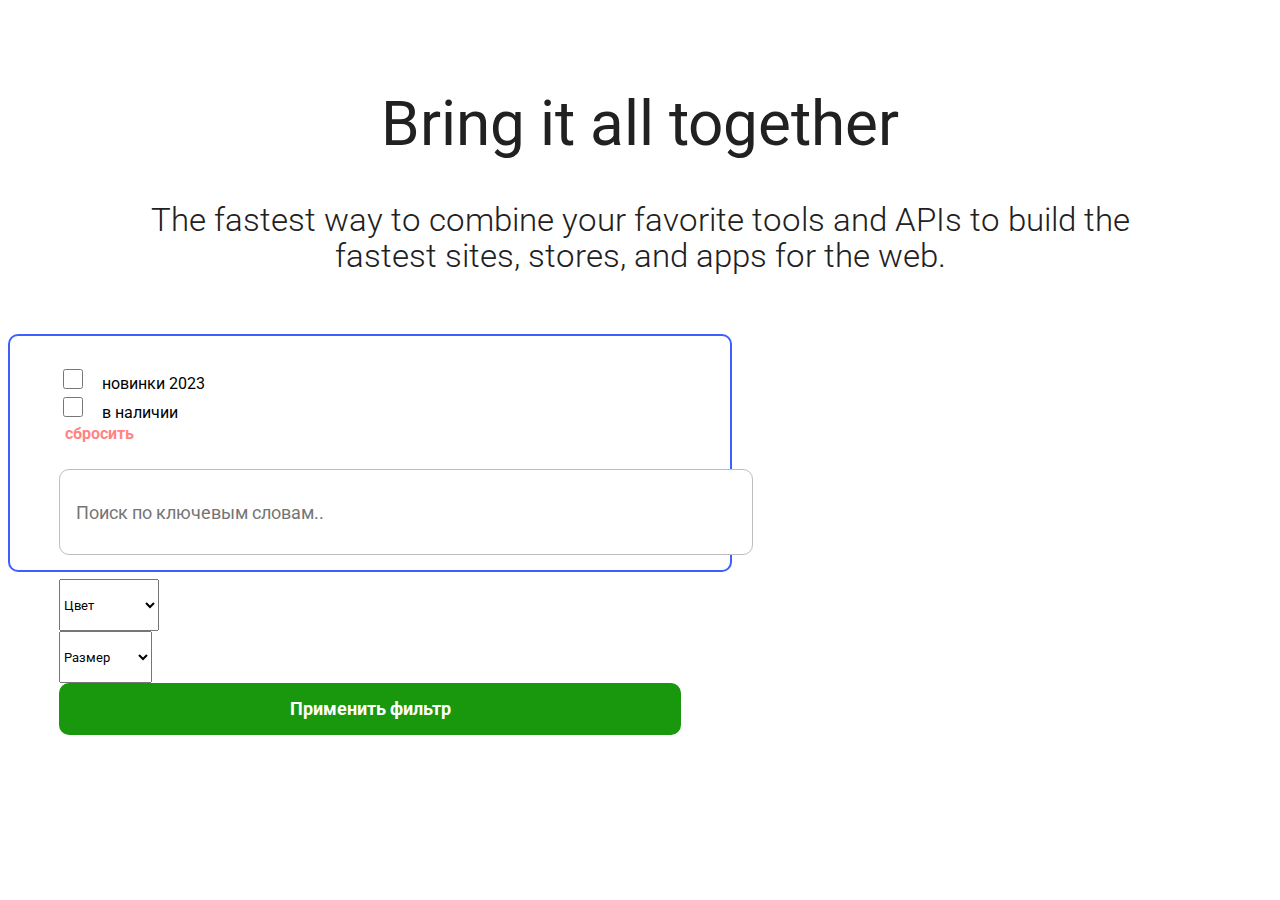
==== task1/index.html @ 3713fe67 "task1" ====
<!DOCTYPE html>
<html lang="ru">
<head>
    <meta charset="UTF-8">
    <meta http-equiv="X-UA-Compatible" content="IE=edge">
    <meta name="viewport" content="width=device-width, initial-scale=1.0">
    
    <link href="https://cdn.jsdelivr.net/npm/bootstrap@5.0.2/dist/css/bootstrap.min.css" rel="stylesheet" integrity="sha384-EVSTQN3/azprG1Anm3QDgpJLIm9Nao0Yz1ztcQTwFspd3yD65VohhpuuCOmLASjC" crossorigin="anonymous">
    
    <link rel="preconnect" href="https://fonts.googleapis.com">
    <link rel="preconnect" href="https://fonts.gstatic.com" crossorigin>
    <link href="https://fonts.googleapis.com/css2?family=Roboto:wght@300;400;700&display=swap" rel="stylesheet">
    <link rel="stylesheet" href="style.css">

    <title>Task1</title>
</head>
<body>
    <div class="container main_screen">
        <div class="row"><h1>Bring it all together</h1></div>
            
        <div class="row"><h2>The fastest way to combine your favorite tools and APIs to build the<br>fastest sites, stores, and apps for the web.</h2></div>
        
        <div class="container form">
            <div class="form_content">
                <div class="row">
                    <div class="form_check col-md-4">
                        <input class="form_check_input" type="checkbox" value="" id="formCheckBoxNew">
                        <label class="form_check_label" for="formCheckBoxNew">новинки 2023</label>
                    </div>

                    <div class="form_check col-md-4">
                        <input class="form_check_input" type="checkbox" value="" id="formCheckIsStock">
                        <label class="form_check_label" for="formCheckBoxIsStock">в наличии</label>
                    </div>
                    
                    <div class="offset-2 col-md-2">
                        <button class="cancel_button">сбросить</button>
                    </div>
                </div>

                <div class="row">
                    <div class="input-group">
                        <input type="text" class="form_search_input" placeholder="Поиск по ключевым словам..">
                    </div>
                </div>
                
                <div class="row">
                    <div class="input_group_lists">

                    </div>
                    <div class="col-md-4">
                        <select id="inputState" class="form-select">
                          <option selected>Цвет</option>
                          <option>Синий</option>
                          <option>Фиолетовый</option>
                        </select>
                    </div>

                    <div class="col-md-4">
                        <select id="inputState" class="form-select" title="Размер">
                          <option selected>Размер</option>
                          <option>Большой</option>
                          <option>Средний</option>
                          <option>Маленький</option>
                        </select>
                    </div>

                    <div class="col-md-4">
                        <button class="submit_button">Применить фильтр</button>
                    </div>                    
                </div>

            </div>           
        </div>
    </div>
</body>
</html>
---- task1/style.css ----
*{
    font-family: 'Roboto', sans-serif;
    font-style: normal;
}

h1, h2{
    text-align: center;
    color: #212121;
}

h1{
    font-weight: 400;
    font-size: 62px;
    line-height: 73px;   
}

h2{
    font-weight: 300;  
    font-size: 33px;
    line-height: 36px;
    margin-top: 24px;
}

.main_screen{
    margin-top: 87px;
}

.form{
    margin-top: 60px;
    border: 2px solid;
    border-color: #3F5EFF;
    border-radius: 10px;
    width: 720px;
    height: 234px; 
}

.form_content{
    padding: 30px 49px 30px 49px;

    display: block;
}

.form_check_input{
    width: 20px;
    height: 20px;
    background: #F4F6F9;
}

.form_check_input:hover:active{
    border: 1px solid #052842;
    transition: all 0.4s ease;
}

.form_check_label{
    font-weight: 400;
    font-size: 16px;
    line-height: 20px;
    color: #000000;
    flex: none;
    order: 1;
    vertical-align:middle;
    margin-left: 12px;
}

.cancel_button{
    font-weight: 700;
    font-size: 16px;
    line-height: 20px;
    text-align: right;
    color: #FF8484;
    background: #FFFFFF;
    border: none;
}

.form_search_input{
    display: flex;
    height: 52px;
    width: 100%;
    margin-top: 24px;
    font-weight: 400;
    font-size: 18px;
    line-height: 19px;
    border: 1px solid #BEBEBE;
    border-radius: 10px;
    flex-direction: row;
    align-items: center;
    padding: 16px 54px 16px 16px;
    gap: 12px;

    transition: all 0.4s ease;
}

.form_search_input:hover{
    border: 1px solid #212121;

    transition: all 0.4s ease;
}

.form_search_input:focus{
    outline: none !important;
    border: 1px solid #212121;
}

.form_search_input:disabled{
    border: 1px solid #BEBEBE;
}

.input_group_lists{
    margin-top: 24px;
}

.input_group_lists > select {
    width: 187px;
    height: 51.98px;
    border: 1px solid #BEBEBE;
    border-radius: 10px;
}

.form-select, .submit_button{
    height: 51.98px;
}

.submit_button{
    border: none;
    width: 100%;
    background: #19980E;
    border-radius: 10px;
    font-weight: 700 !important;
    font-size: 18px;
    line-height: 21px;
    color: #FFFFFF;
    transition: all 0.4s ease;
}

.submit_button:hover{
    background: #25CE17;
    transition: all 0.4s ease;
}


.form_select > option{
    font-weight: 400;
    font-size: 18px;
    line-height: 21px;
    color: #212121;
}
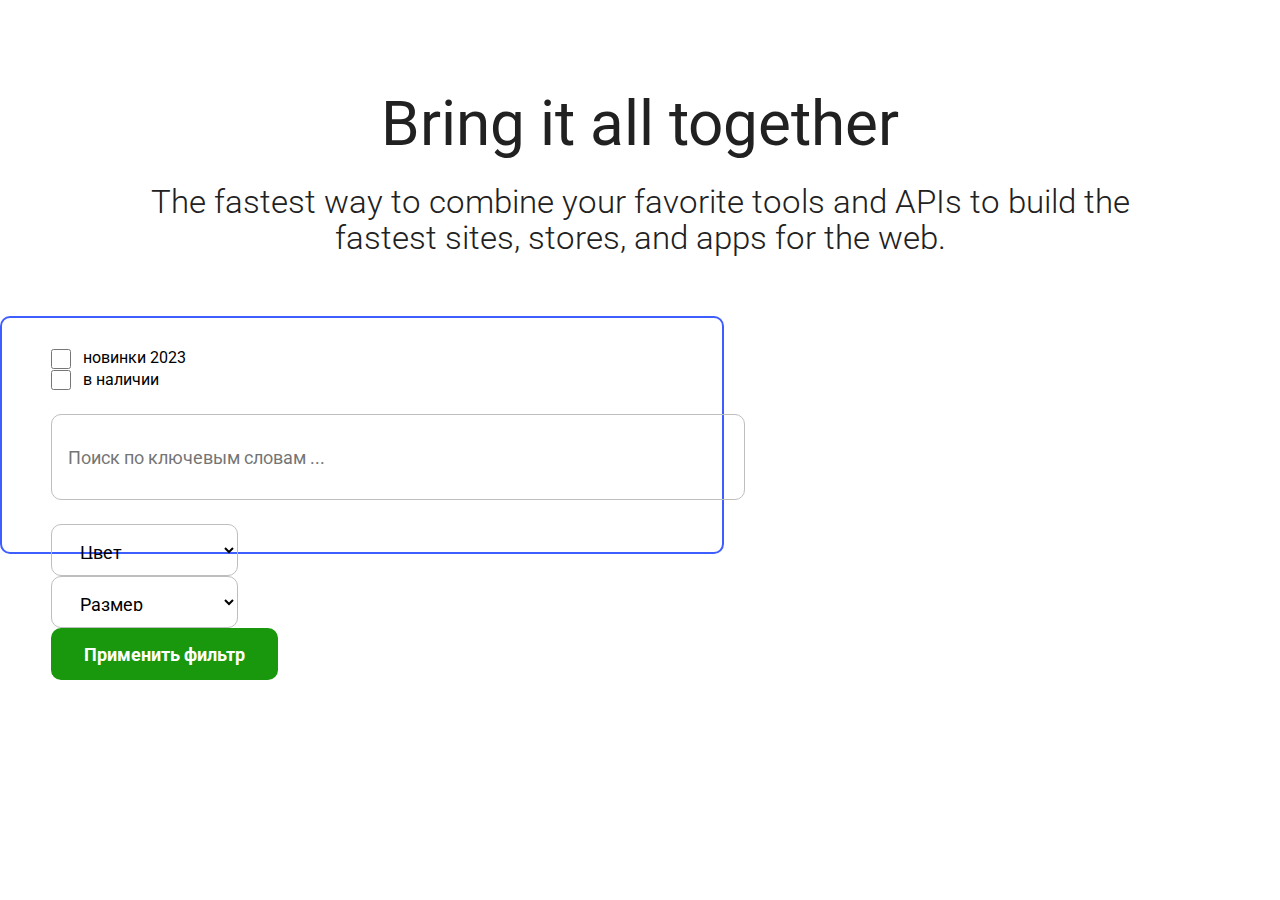
==== commit 57363d45: "task1" ====
--- a/task1/index.html
+++ b/task1/index.html
@@ -10,68 +10,69 @@
     <link rel="preconnect" href="https://fonts.googleapis.com">
     <link rel="preconnect" href="https://fonts.gstatic.com" crossorigin>
     <link href="https://fonts.googleapis.com/css2?family=Roboto:wght@300;400;700&display=swap" rel="stylesheet">
+
+    <script src="https://ajax.googleapis.com/ajax/libs/jquery/3.6.3/jquery.min.js"></script>
     <link rel="stylesheet" href="style.css">
 
     <title>Task1</title>
 </head>
 <body>
     <div class="container main_screen">
-        <div class="row"><h1>Bring it all together</h1></div>
+        <span class="row"><h1>Bring it all together</h1></span>
             
-        <div class="row"><h2>The fastest way to combine your favorite tools and APIs to build the<br>fastest sites, stores, and apps for the web.</h2></div>
+        <span class="row"><h2>The fastest way to combine your favorite tools and APIs to build the<br>fastest sites, stores, and apps for the web.</h2></span>
         
         <div class="container form">
             <div class="form_content">
                 <div class="row">
-                    <div class="form_check col-md-4">
-                        <input class="form_check_input" type="checkbox" value="" id="formCheckBoxNew">
-                        <label class="form_check_label" for="formCheckBoxNew">новинки 2023</label>
-                    </div>
+                    <form class="form_check col-md-4">
+                        <div>
+                            <label class="form_check_label" for="formCheckBoxNew"><input class="form_elem" type="checkbox" id="formCheckBoxNew">новинки 2023</label>
+                        </div>
+                    </form>
 
-                    <div class="form_check col-md-4">
-                        <input class="form_check_input" type="checkbox" value="" id="formCheckIsStock">
-                        <label class="form_check_label" for="formCheckBoxIsStock">в наличии</label>
-                    </div>
-                    
+                    <form class="form_check col-md-4">
+                        <div>
+                            <label class="form_check_label" for="formCheckBoxIsStock"><input class="form_elem" type="checkbox" id="formCheckBoxIsStock">в наличии</label>
+                        </div>
+                    </form>
+
                     <div class="offset-2 col-md-2">
-                        <button class="cancel_button">сбросить</button>
+                        <button class="clear_button" id="clearButton">сбросить</button>
                     </div>
                 </div>
 
                 <div class="row">
                     <div class="input-group">
-                        <input type="text" class="form_search_input" placeholder="Поиск по ключевым словам..">
+                        <input type="text" class="form_elem" id="formSearch" placeholder="Поиск по ключевым словам ...">
                     </div>
                 </div>
-                
-                <div class="row">
-                    <div class="input_group_lists">
 
-                    </div>
+                <div class="row input_group_lists">
                     <div class="col-md-4">
-                        <select id="inputState" class="form-select">
-                          <option selected>Цвет</option>
-                          <option>Синий</option>
-                          <option>Фиолетовый</option>
+                        <select class="form_elem form_select">
+                          <option class="select_item" selected disabled value="def">Цвет</option>
+                          <option class="select_item" value="blue">Синий</option>
+                          <option class="select_item" value="purple">Фиолетовый</option>
                         </select>
                     </div>
 
                     <div class="col-md-4">
-                        <select id="inputState" class="form-select" title="Размер">
-                          <option selected>Размер</option>
-                          <option>Большой</option>
-                          <option>Средний</option>
-                          <option>Маленький</option>
+                        <select class="form_elem form_select" title="Размер">
+                            <option class="select_item" selected disabled value="def">Размер</option>
+                            <option class="select_item" value="big">Большой</option>
+                            <option class="select_item" value="medium">Средний</option>
+                            <option class="select_item" value="small">Маленький</option>
                         </select>
                     </div>
 
                     <div class="col-md-4">
                         <button class="submit_button">Применить фильтр</button>
-                    </div>                    
+                    </div>
                 </div>
-
             </div>           
         </div>
     </div>
+    <script src="script.js"></script>
 </body>
 </html>--- a/task1/style.css
+++ b/task1/style.css
@@ -1,6 +1,13 @@
 *{
     font-family: 'Roboto', sans-serif;
     font-style: normal;
+    margin: 0;
+    background: none;
+    border: none;
+}
+
+input{
+    outline: 0;
 }
 
 h1, h2{
@@ -11,14 +18,14 @@
 h1{
     font-weight: 400;
     font-size: 62px;
-    line-height: 73px;   
+    line-height: 73px;
+    padding-bottom: 24px;
 }
 
 h2{
     font-weight: 300;  
     font-size: 33px;
-    line-height: 36px;
-    margin-top: 24px;
+    line-height: 36px;    
 }
 
 .main_screen{
@@ -27,8 +34,7 @@
 
 .form{
     margin-top: 60px;
-    border: 2px solid;
-    border-color: #3F5EFF;
+    border: 2px solid #3F5EFF;
     border-radius: 10px;
     width: 720px;
     height: 234px; 
@@ -40,14 +46,19 @@
     display: block;
 }
 
-.form_check_input{
+input[type="checkbox"]{
+    outline: 0;
     width: 20px;
     height: 20px;
     background: #F4F6F9;
+    border: 1px solid gray;
+    border-radius: 2px;
+    vertical-align: middle;
+    margin-right: 12px;
 }
 
-.form_check_input:hover:active{
-    border: 1px solid #052842;
+input[type="checkbox"]:hover{
+    border: 3px solid red;
     transition: all 0.4s ease;
 }
 
@@ -58,21 +69,23 @@
     color: #000000;
     flex: none;
     order: 1;
-    vertical-align:middle;
-    margin-left: 12px;
+    vertical-align: middle;
 }
 
-.cancel_button{
+
+.clear_button{
+    display: block;
     font-weight: 700;
     font-size: 16px;
     line-height: 20px;
     text-align: right;
     color: #FF8484;
-    background: #FFFFFF;
+    background: none;
     border: none;
+    height: 20px;
 }
 
-.form_search_input{
+input[type="text"]{
     display: flex;
     height: 52px;
     width: 100%;
@@ -86,22 +99,22 @@
     align-items: center;
     padding: 16px 54px 16px 16px;
     gap: 12px;
+    outline: none;
 
     transition: all 0.4s ease;
 }
 
-.form_search_input:hover{
+input[type="text"]:hover{
     border: 1px solid #212121;
 
     transition: all 0.4s ease;
 }
 
-.form_search_input:focus{
-    outline: none !important;
+input[type="text"]:focus{
     border: 1px solid #212121;
 }
 
-.form_search_input:disabled{
+input[type="text"]:disabled{
     border: 1px solid #BEBEBE;
 }
 
@@ -114,15 +127,17 @@
     height: 51.98px;
     border: 1px solid #BEBEBE;
     border-radius: 10px;
+    display: flex;
+    justify-content: space-between;
+    
 }
 
-.form-select, .submit_button{
+.form_select, .submit_button{
     height: 51.98px;
 }
 
 .submit_button{
     border: none;
-    width: 100%;
     background: #19980E;
     border-radius: 10px;
     font-weight: 700 !important;
@@ -130,6 +145,7 @@
     line-height: 21px;
     color: #FFFFFF;
     transition: all 0.4s ease;
+    width: 227px;
 }
 
 .submit_button:hover{
@@ -137,10 +153,22 @@
     transition: all 0.4s ease;
 }
 
-
-.form_select > option{
+.form_select{
+    box-sizing: border-box;
+    width: 187px;
+    border: 1px solid #BEBEBE;
+    border-radius: 10px;
     font-weight: 400;
     font-size: 18px;
     line-height: 21px;
-    color: #212121;
+    padding:  16px 24px 16px 24px;
+    outline: none;
+}
+
+.form_select select option:hover{  
+    background-color: #9E1419;
+}
+
+.form_select:active{
+    outline: red;
 }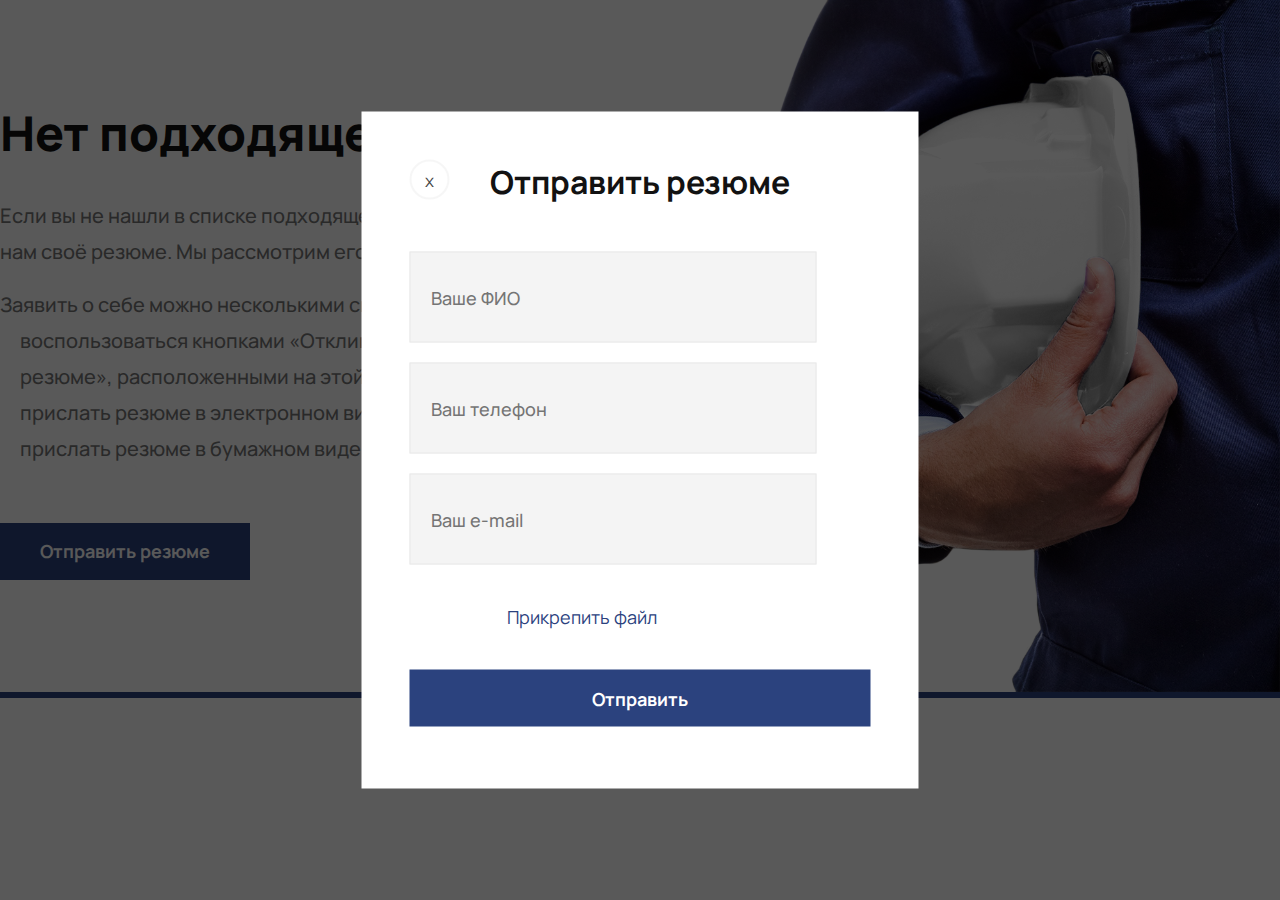
==== commit f7c7c710: "tasks" ====
--- a/task1/index.html
+++ b/task1/index.html
@@ -1,78 +1,55 @@
 <!DOCTYPE html>
-<html lang="ru">
+<html lang="en">
 <head>
     <meta charset="UTF-8">
-    <meta http-equiv="X-UA-Compatible" content="IE=edge">
-    <meta name="viewport" content="width=device-width, initial-scale=1.0">
-    
     <link href="https://cdn.jsdelivr.net/npm/bootstrap@5.0.2/dist/css/bootstrap.min.css" rel="stylesheet" integrity="sha384-EVSTQN3/azprG1Anm3QDgpJLIm9Nao0Yz1ztcQTwFspd3yD65VohhpuuCOmLASjC" crossorigin="anonymous">
-    
     <link rel="preconnect" href="https://fonts.googleapis.com">
     <link rel="preconnect" href="https://fonts.gstatic.com" crossorigin>
-    <link href="https://fonts.googleapis.com/css2?family=Roboto:wght@300;400;700&display=swap" rel="stylesheet">
-
-    <script src="https://ajax.googleapis.com/ajax/libs/jquery/3.6.3/jquery.min.js"></script>
+    <link href="https://fonts.googleapis.com/css2?family=Manrope:wght@500;700;800&display=swap" rel="stylesheet">
+    <script type="text/javascript" src="script.js"></script>
     <link rel="stylesheet" href="style.css">
-
-    <title>Task1</title>
+    <title>task1</title>
 </head>
 <body>
-    <div class="container main_screen">
-        <span class="row"><h1>Bring it all together</h1></span>
-            
-        <span class="row"><h2>The fastest way to combine your favorite tools and APIs to build the<br>fastest sites, stores, and apps for the web.</h2></span>
-        
-        <div class="container form">
-            <div class="form_content">
-                <div class="row">
-                    <form class="form_check col-md-4">
-                        <div>
-                            <label class="form_check_label" for="formCheckBoxNew"><input class="form_elem" type="checkbox" id="formCheckBoxNew">новинки 2023</label>
-                        </div>
-                    </form>
+    <div class="main">
+        <img class="background_image" src="images/background-image.svg">
+        <div class="main_content container">
+            <div class="col-8">
+                <h1>Нет подходящей вакансии?</h1>
+                <p class="above">Если вы не нашли в списке подходящей вакансии, то можете отправить нам своё резюме.
+                    Мы рассмотрим его в ближайшее время.</p>
+                <p class="bottom">Заявить о себе можно несколькими способами:</p>
+                <ul>
+                    <li><p>воспользоваться кнопками «Откликнуться на вакансию» и «Отправить резюме», расположенными на этой странице</p></li>
+                    <li><p>прислать резюме в электронном виде на почту <a href="mailto:test@test.ru">test@test.ru</a></p></li>
+                    <li><p>прислать резюме в бумажном виде по адресу г. Архангельск</p></li>
+                </ul>
+                <button id="sendResume">Отправить резюме</button>
+            </div>
+        </div>
 
-                    <form class="form_check col-md-4">
-                        <div>
-                            <label class="form_check_label" for="formCheckBoxIsStock"><input class="form_elem" type="checkbox" id="formCheckBoxIsStock">в наличии</label>
-                        </div>
-                    </form>
+        <div class="modal" id="modal">
+            <div class="modal-window">
+                <button class="modal_close" id="modalClose">x</button>
+                <p class="modal-title">Отправить резюме</p>
+                <div class="modal-input">
+                    <input class="modal-input-item" type="text" placeholder="Ваше ФИО">
+                    <input class="modal-input-item" type="text" placeholder="Ваш телефон">
+                    <input class="modal-input-item" type="text" placeholder="Ваш e-mail">
+                    <div>
+                        <label class="input-file" id="lalala">
+                            <input class="modal-input-item" id="inputFile" type="file" placeholder="Прикрепить файл">
+                            <span id="input-file-name">Прикрепить файл <img src="/images/file-input.svg" alt=""> </span>
+                        </label>
+                    </div>
+                    <button class="modal-input-item send">Отправить</button>
+                </div>
+            </div>
 
-                    <div class="offset-2 col-md-2">
-                        <button class="clear_button" id="clearButton">сбросить</button>
-                    </div>
-                </div>
+            <div class="overlay">
 
-                <div class="row">
-                    <div class="input-group">
-                        <input type="text" class="form_elem" id="formSearch" placeholder="Поиск по ключевым словам ...">
-                    </div>
-                </div>
-
-                <div class="row input_group_lists">
-                    <div class="col-md-4">
-                        <select class="form_elem form_select">
-                          <option class="select_item" selected disabled value="def">Цвет</option>
-                          <option class="select_item" value="blue">Синий</option>
-                          <option class="select_item" value="purple">Фиолетовый</option>
-                        </select>
-                    </div>
-
-                    <div class="col-md-4">
-                        <select class="form_elem form_select" title="Размер">
-                            <option class="select_item" selected disabled value="def">Размер</option>
-                            <option class="select_item" value="big">Большой</option>
-                            <option class="select_item" value="medium">Средний</option>
-                            <option class="select_item" value="small">Маленький</option>
-                        </select>
-                    </div>
-
-                    <div class="col-md-4">
-                        <button class="submit_button">Применить фильтр</button>
-                    </div>
-                </div>
-            </div>           
+            </div>
         </div>
     </div>
-    <script src="script.js"></script>
 </body>
 </html>--- a/task1/style.css
+++ b/task1/style.css
@@ -1,174 +1,234 @@
 *{
-    font-family: 'Roboto', sans-serif;
+    padding: 0;
+    margin: 0;
+    text-decoration: none;
+    font-family: 'Manrope', sans-serif;
     font-style: normal;
-    margin: 0;
-    background: none;
+}
+
+button {
+    padding: 0;
     border: none;
-}
-
-input{
-    outline: 0;
-}
-
-h1, h2{
+    font: inherit;
+    color: inherit;
+    background-color: transparent;
+    cursor: pointer;
+}
+
+input[type="text"]{
+    background: transparent;
+    font: inherit;
+    color: inherit;
+    border: none;
+    outline: none;
+    cursor: pointer;
+}
+
+div.main{
+    width: 100%;
+    height: 692px;
+    border-bottom: 6px solid #2B427E;
+}
+
+.background_image{
+    position: relative;
+    float: right;
+    z-index: -1;
+}
+
+.main_content{
+    padding-top: 100px;
+}
+
+h1{
+    font-weight: 800;
+    font-size: 48px;
+    line-height: 66px;
+    color: #121212;
+}
+
+
+p{
+    font-weight: 500;
+    font-size: 20px;
+    line-height: 36px;
+    color: #777777;
+}
+
+p > a{
+    color: #2B427E;
+}
+
+p.above{
+    margin-top: 32px;
+}
+
+p.bottom{
+    margin-top: 17px;
+}
+
+li::marker{
+    content: url(images/list-dot.jpg);
+}
+
+ul > li > p{
+    margin-left: 20px;
+}
+
+#sendResume{
+    margin-top: 56px;
+    width: 250px;
+    height: 57px;
+    font-weight: 700;
+    font-size: 18px;
+    line-height: 25px;
+}
+
+button{
+    background: #2B427E;
+    color: #FFFFFF;
+    transition: all 0.3s;
+}
+
+button:hover{
+    background: #3E5EB1;
+    transition: all 0.3s;
+}
+
+button:active{
+    background: #1C2A50;
+}
+
+.modal{
+    display: block;
+    position: absolute;
+    top: 0;
+    left: 0;
+    width: 100%;
+    height: 100%;
+}
+
+.modal .overlay{
+    position: absolute;
+    top: 0;
+    left: 0;
+    width: 100%;
+    height: 100%;
+    background: #000000;
+    opacity: 0.65;
+}
+
+.modal-window{
+    position: relative;
+    z-index: 9999;
+    width: 461px;
+    height: 581px;
+    background: #FFFFFF;
+    padding: 48px;
+    left: 50%;
+    top: 50%;
+    transform: translate(-50%, -50%);
+}
+
+#modalClose{
+    position: absolute;
+    width: 40px;
+    height: 40px;
+    font-size: 17px;
+    color: #000000;
+    background: transparent;
+    border: 2px solid #F4F4F4;
+    border-radius: 50%;
+    opacity: 0.75;
+    transition: all 0.3s;
+    cursor: pointer;
+}
+
+#modalClose:hover{
+    opacity: 1;
+    transition: all 0.3s;
+}
+
+.modal-title{
+    font-size: 32px;
+    font-weight: 700;
+    line-height: 44px;
+    color: #121212;
     text-align: center;
-    color: #212121;
-}
-
-h1{
-    font-weight: 400;
-    font-size: 62px;
-    line-height: 73px;
-    padding-bottom: 24px;
-}
-
-h2{
-    font-weight: 300;  
-    font-size: 33px;
-    line-height: 36px;    
-}
-
-.main_screen{
-    margin-top: 87px;
-}
-
-.form{
-    margin-top: 60px;
-    border: 2px solid #3F5EFF;
-    border-radius: 10px;
-    width: 720px;
-    height: 234px; 
-}
-
-.form_content{
-    padding: 30px 49px 30px 49px;
-
-    display: block;
-}
-
-input[type="checkbox"]{
-    outline: 0;
-    width: 20px;
-    height: 20px;
-    background: #F4F6F9;
-    border: 1px solid gray;
-    border-radius: 2px;
+    margin-bottom: 48px;
+}
+
+.modal-input{
+    display: grid;
+}
+
+.modal-input > input[type="text"] {
+    width: 365px;
+    height: 57px;
+    margin-bottom: 20px;
+    background: #F4F4F4;
+    color: #777777;
+    font-size: 18px;
+    font-weight: 500;
+    border: 1px solid #E8E8E8;
+    padding: 16px 20px 16px 20px;
+}
+.modal-input > input[type="text"]:nth-child(3){
+    margin-bottom: 0;
+}
+
+
+.modal-input > div > label[for="inputFile"]{
+    width: 365px;
+    height: 57px;
+    background: white;
+    border: 1px solid #E8E8E8;
+    color: #2B427E;
+    font-size: 18px;
+    font-weight: 500;
+    cursor: pointer;
+    margin-bottom: 48px;
+    text-align: center;
+}
+
+.modal-input > button.send{
+    height: 57px;
+    font-size: 18px;
+    font-weight: 700;
+}
+
+.input-file{
+    position: relative;
+    display: block;
+    width: 365px;
+    height: 57px;
+    background-color: #FFFFFF;
+    margin-bottom: 48px;
+    justify-content: center;
+    top: 50%;
+    transform: translateY(-50%);
+}
+
+.input-file span {
+    display: block;
+    position: relative;
+    cursor: pointer;
+    font-size: 18px;
+    color: #2B427E;
+    text-align: center;
     vertical-align: middle;
-    margin-right: 12px;
-}
-
-input[type="checkbox"]:hover{
-    border: 3px solid red;
-    transition: all 0.4s ease;
-}
-
-.form_check_label{
-    font-weight: 400;
-    font-size: 16px;
-    line-height: 20px;
-    color: #000000;
-    flex: none;
-    order: 1;
-    vertical-align: middle;
-}
-
-
-.clear_button{
-    display: block;
-    font-weight: 700;
-    font-size: 16px;
-    line-height: 20px;
-    text-align: right;
-    color: #FF8484;
-    background: none;
-    border: none;
-    height: 20px;
-}
-
-input[type="text"]{
-    display: flex;
-    height: 52px;
-    width: 100%;
-    margin-top: 24px;
-    font-weight: 400;
-    font-size: 18px;
-    line-height: 19px;
-    border: 1px solid #BEBEBE;
-    border-radius: 10px;
-    flex-direction: row;
-    align-items: center;
-    padding: 16px 54px 16px 16px;
-    gap: 12px;
-    outline: none;
-
-    transition: all 0.4s ease;
-}
-
-input[type="text"]:hover{
-    border: 1px solid #212121;
-
-    transition: all 0.4s ease;
-}
-
-input[type="text"]:focus{
-    border: 1px solid #212121;
-}
-
-input[type="text"]:disabled{
-    border: 1px solid #BEBEBE;
-}
-
-.input_group_lists{
-    margin-top: 24px;
-}
-
-.input_group_lists > select {
-    width: 187px;
-    height: 51.98px;
-    border: 1px solid #BEBEBE;
-    border-radius: 10px;
-    display: flex;
-    justify-content: space-between;
-    
-}
-
-.form_select, .submit_button{
-    height: 51.98px;
-}
-
-.submit_button{
-    border: none;
-    background: #19980E;
-    border-radius: 10px;
-    font-weight: 700 !important;
-    font-size: 18px;
-    line-height: 21px;
-    color: #FFFFFF;
-    transition: all 0.4s ease;
-    width: 227px;
-}
-
-.submit_button:hover{
-    background: #25CE17;
-    transition: all 0.4s ease;
-}
-
-.form_select{
-    box-sizing: border-box;
-    width: 187px;
-    border: 1px solid #BEBEBE;
-    border-radius: 10px;
-    font-weight: 400;
-    font-size: 18px;
-    line-height: 21px;
-    padding:  16px 24px 16px 24px;
-    outline: none;
-}
-
-.form_select select option:hover{  
-    background-color: #9E1419;
-}
-
-.form_select:active{
-    outline: red;
+    width: 100%;
+    top: 50%;
+    transform: translateY(-50%);
+}
+.input-file span img{
+    margin-left: 16px;
+}
+.input-file input[type=file] {
+    position: absolute;
+    z-index: -1;
+    opacity: 0;
+    display: block;
+    width: 0;
+    height: 0;
 }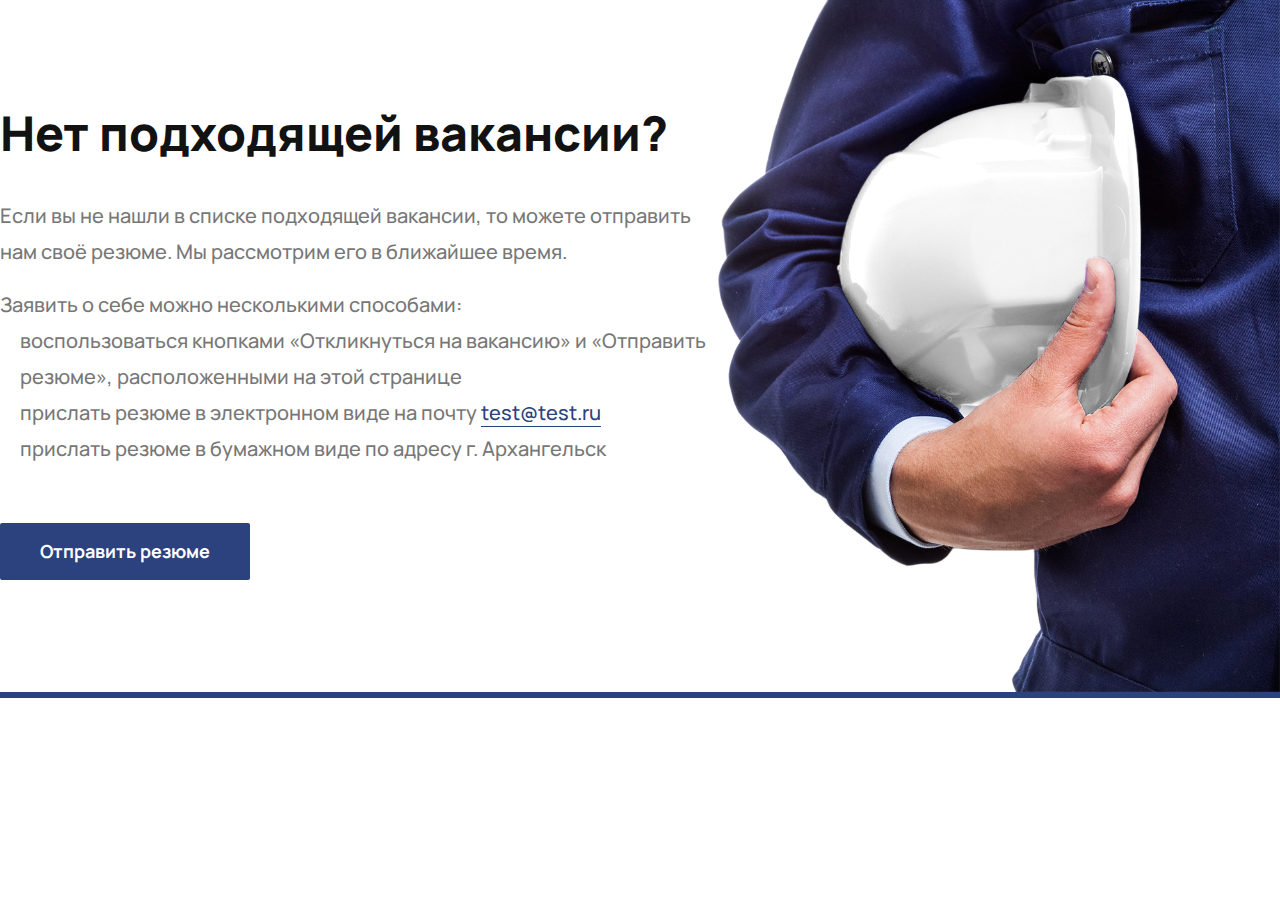
==== commit 5c42abe2: "task1" ====
--- a/task1/index.html
+++ b/task1/index.html
@@ -30,24 +30,21 @@
 
         <div class="modal" id="modal">
             <div class="modal-window">
-                <button class="modal_close" id="modalClose">x</button>
                 <p class="modal-title">Отправить резюме</p>
                 <div class="modal-input">
                     <input class="modal-input-item" type="text" placeholder="Ваше ФИО">
                     <input class="modal-input-item" type="text" placeholder="Ваш телефон">
                     <input class="modal-input-item" type="text" placeholder="Ваш e-mail">
-                    <div>
-                        <label class="input-file" id="lalala">
+                        <label class="input-file" id="input-file">
                             <input class="modal-input-item" id="inputFile" type="file" placeholder="Прикрепить файл">
-                            <span id="input-file-name">Прикрепить файл <img src="/images/file-input.svg" alt=""> </span>
+                            <span id="input-file-name">Прикрепить файл<img src="images/file-input.svg" alt=""></span>
                         </label>
-                    </div>
                     <button class="modal-input-item send">Отправить</button>
                 </div>
             </div>
 
-            <div class="overlay">
-
+            <div class="overlay" id="overlay">
+                <button class="modal_close" id="modalClose"><img src="images/close-button.svg"></button>
             </div>
         </div>
     </div>
--- a/task1/style.css
+++ b/task1/style.css
@@ -26,7 +26,7 @@
 
 div.main{
     width: 100%;
-    height: 692px;
+    min-height: 692px;
     border-bottom: 6px solid #2B427E;
 }
 
@@ -57,6 +57,8 @@
 
 p > a{
     color: #2B427E;
+    text-decoration: none;
+    border-bottom: 1px solid #2B427E;
 }
 
 p.above{
@@ -65,6 +67,11 @@
 
 p.bottom{
     margin-top: 17px;
+    margin-bottom: 0;
+}
+
+li > * {
+    vertical-align: text-top;
 }
 
 li::marker{
@@ -100,7 +107,7 @@
 }
 
 .modal{
-    display: block;
+    display: none;
     position: absolute;
     top: 0;
     left: 0;
@@ -118,35 +125,39 @@
     opacity: 0.65;
 }
 
+input, .modal-window, button.send, #sendResume{
+    border-radius: 2px !important;
+}
+
 .modal-window{
     position: relative;
+    left: 50%;
+    top: 50%;
+    transform: translate(-50%, -50%);
     z-index: 9999;
     width: 461px;
     height: 581px;
     background: #FFFFFF;
     padding: 48px;
-    left: 50%;
-    top: 50%;
-    transform: translate(-50%, -50%);
 }
 
 #modalClose{
-    position: absolute;
-    width: 40px;
-    height: 40px;
+    position: relative;
     font-size: 17px;
     color: #000000;
     background: transparent;
-    border: 2px solid #F4F4F4;
-    border-radius: 50%;
     opacity: 0.75;
-    transition: all 0.3s;
-    cursor: pointer;
+    cursor: pointer;
+    left: 70%;
+    top: 15%;
+
+    transition: all 0.2s;
 }
 
 #modalClose:hover{
     opacity: 1;
-    transition: all 0.3s;
+
+    transition: all 0.2s;
 }
 
 .modal-title{
@@ -162,21 +173,31 @@
     display: grid;
 }
 
-.modal-input > input[type="text"] {
+input[type="text"], .input-file {
     width: 365px;
     height: 57px;
+    border: 1px solid #E8E8E8;
     margin-bottom: 20px;
     background: #F4F4F4;
-    color: #777777;
+    color: #000000;
     font-size: 18px;
     font-weight: 500;
-    border: 1px solid #E8E8E8;
     padding: 16px 20px 16px 20px;
-}
-.modal-input > input[type="text"]:nth-child(3){
-    margin-bottom: 0;
-}
-
+
+    transition: all 0.2s;
+}
+
+input[type="text"]:hover{
+    border-color: #858585;
+
+    transition: all 0.2s;
+}
+
+input[type="text"]:active{
+    border-color: #858585;
+
+    transition: all 0.2s;
+}
 
 .modal-input > div > label[for="inputFile"]{
     width: 365px;
@@ -191,6 +212,8 @@
     text-align: center;
 }
 
+
+
 .modal-input > button.send{
     height: 57px;
     font-size: 18px;
@@ -198,15 +221,22 @@
 }
 
 .input-file{
-    position: relative;
-    display: block;
     width: 365px;
     height: 57px;
     background-color: #FFFFFF;
     margin-bottom: 48px;
-    justify-content: center;
-    top: 50%;
-    transform: translateY(-50%);
+}
+
+.input-file:hover{
+    border-color: #858585;
+
+    transition: all 0.2s;
+}
+
+.input-file:active{
+    border-color: #858585;
+
+    transition: all 0.2s;
 }
 
 .input-file span {
@@ -221,6 +251,7 @@
     top: 50%;
     transform: translateY(-50%);
 }
+
 .input-file span img{
     margin-left: 16px;
 }
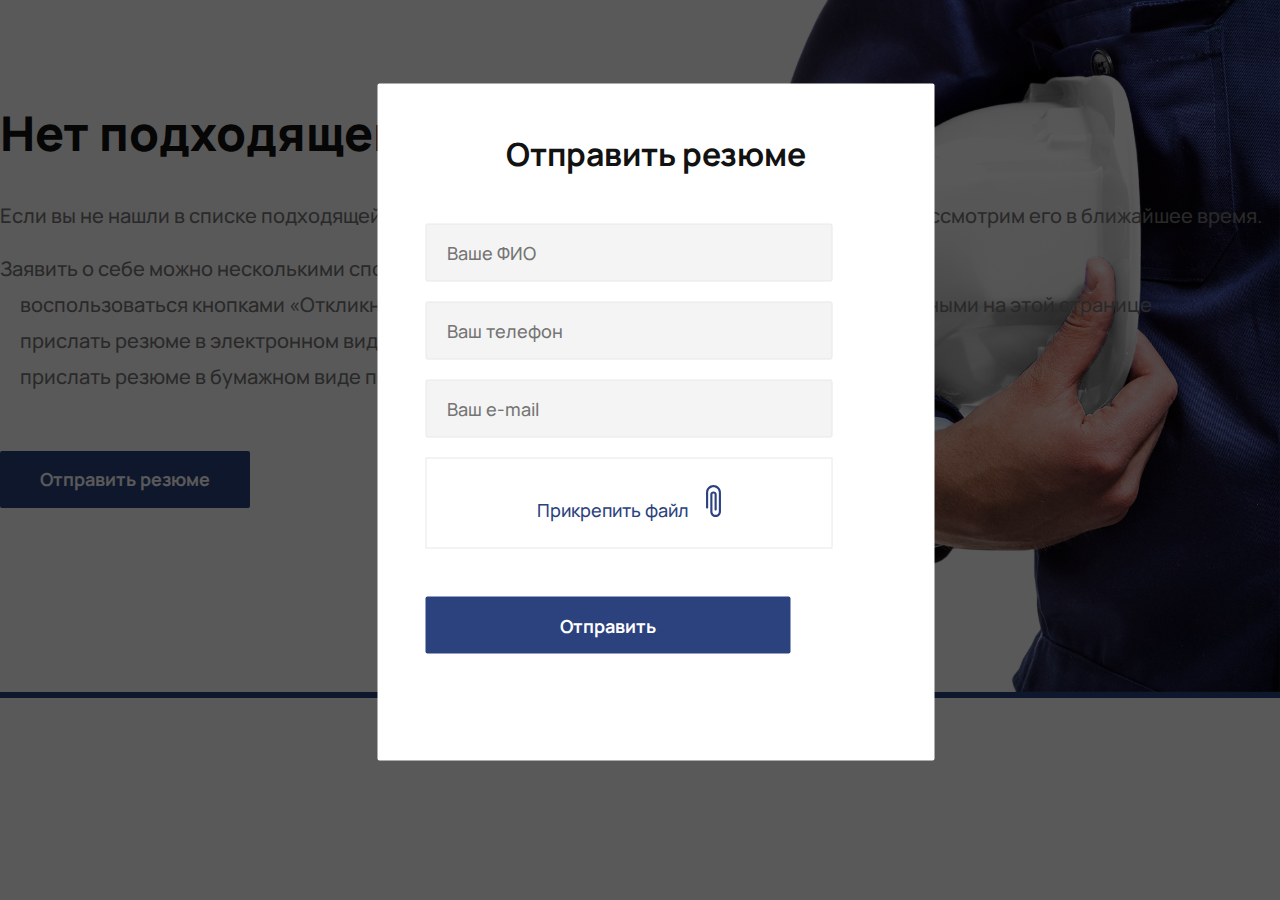
==== commit 64937273: "tasks" ====
--- a/task1/index.html
+++ b/task1/index.html
@@ -1,5 +1,5 @@
 <!DOCTYPE html>
-<html lang="en">
+<html lang="ru">
 <head>
     <meta charset="UTF-8">
     <link href="https://cdn.jsdelivr.net/npm/bootstrap@5.0.2/dist/css/bootstrap.min.css" rel="stylesheet" integrity="sha384-EVSTQN3/azprG1Anm3QDgpJLIm9Nao0Yz1ztcQTwFspd3yD65VohhpuuCOmLASjC" crossorigin="anonymous">
@@ -8,15 +8,15 @@
     <link href="https://fonts.googleapis.com/css2?family=Manrope:wght@500;700;800&display=swap" rel="stylesheet">
     <script type="text/javascript" src="script.js"></script>
     <link rel="stylesheet" href="style.css">
-    <title>task1</title>
+    <title>Задание 1</title>
 </head>
 <body>
     <div class="main">
-        <img class="background_image" src="images/background-image.svg">
         <div class="main_content container">
-            <div class="col-8">
+            <div class="col-xl-8 col-lg-8 col-md-7 col-sm-5">
                 <h1>Нет подходящей вакансии?</h1>
-                <p class="above">Если вы не нашли в списке подходящей вакансии, то можете отправить нам своё резюме.
+                <p class="above">
+                    Если вы не нашли в списке подходящей вакансии, то можете отправить нам своё резюме.
                     Мы рассмотрим его в ближайшее время.</p>
                 <p class="bottom">Заявить о себе можно несколькими способами:</p>
                 <ul>
@@ -29,23 +29,23 @@
         </div>
 
         <div class="modal" id="modal">
-            <div class="modal-window">
-                <p class="modal-title">Отправить резюме</p>
-                <div class="modal-input">
-                    <input class="modal-input-item" type="text" placeholder="Ваше ФИО">
-                    <input class="modal-input-item" type="text" placeholder="Ваш телефон">
-                    <input class="modal-input-item" type="text" placeholder="Ваш e-mail">
+            <div class="modal-back">
+                <button class="modal_close" id="modalClose"><img src="images/close-button.svg" alt=""></button>
+                <div class="modal-window">
+                    <p class="modal-title">Отправить резюме</p>
+                    <div class="modal-input">
+                        <input class="modal-input-item" type="text" placeholder="Ваше ФИО">
+                        <input class="modal-input-item" type="text" placeholder="Ваш телефон">
+                        <input class="modal-input-item" type="text" placeholder="Ваш e-mail">
                         <label class="input-file" id="input-file">
                             <input class="modal-input-item" id="inputFile" type="file" placeholder="Прикрепить файл">
-                            <span id="input-file-name">Прикрепить файл<img src="images/file-input.svg" alt=""></span>
+                            <span id="input-file-name">Прикрепить файл<img src="images/file-input.svg" id="file-name-image" alt=""></span>
                         </label>
-                    <button class="modal-input-item send">Отправить</button>
+                        <button class="modal-input-item send">Отправить</button>
+                    </div>
                 </div>
             </div>
-
-            <div class="overlay" id="overlay">
-                <button class="modal_close" id="modalClose"><img src="images/close-button.svg"></button>
-            </div>
+            <div class="overlay" id="overlay"></div>
         </div>
     </div>
 </body>
--- a/task1/style.css
+++ b/task1/style.css
@@ -25,12 +25,14 @@
 }
 
 div.main{
+    background: url("images/background-image.svg") no-repeat top right;
     width: 100%;
     min-height: 692px;
     border-bottom: 6px solid #2B427E;
 }
 
 .background_image{
+    display: none;
     position: relative;
     float: right;
     z-index: -1;
@@ -47,7 +49,6 @@
     color: #121212;
 }
 
-
 p{
     font-weight: 500;
     font-size: 20px;
@@ -106,34 +107,47 @@
     background: #1C2A50;
 }
 
-.modal{
-    display: none;
-    position: absolute;
-    top: 0;
-    left: 0;
-    width: 100%;
-    height: 100%;
-}
-
-.modal .overlay{
-    position: absolute;
-    top: 0;
-    left: 0;
-    width: 100%;
-    height: 100%;
-    background: #000000;
-    opacity: 0.65;
-}
-
-input, .modal-window, button.send, #sendResume{
-    border-radius: 2px !important;
-}
-
-.modal-window{
+.modal-back{
     position: relative;
     left: 50%;
     top: 50%;
     transform: translate(-50%, -50%);
+    width: 525px;
+    height: 621px;
+    z-index: 9999;
+    background: transparent;
+}
+
+.modal{
+    position: absolute;
+    top: 0;
+    left: 0;
+    width: 100%;
+    height: 100%;
+}
+
+.overlay{
+    z-index: 9998;
+}
+
+.modal .overlay{
+    position: absolute;
+    top: 0;
+    left: 0;
+    width: 100%;
+    height: 100%;
+    background: #000000;
+    opacity: 0.65;
+}
+
+input, .modal-window, button.send, #sendResume{
+    border-radius: 2px !important;
+}
+
+.modal-window{
+    position: absolute;
+    bottom: 0;
+    left: 0;
     z-index: 9999;
     width: 461px;
     height: 581px;
@@ -142,14 +156,10 @@
 }
 
 #modalClose{
-    position: relative;
-    font-size: 17px;
-    color: #000000;
+    float: right;
     background: transparent;
     opacity: 0.75;
     cursor: pointer;
-    left: 70%;
-    top: 15%;
 
     transition: all 0.2s;
 }
@@ -174,8 +184,8 @@
 }
 
 input[type="text"], .input-file {
-    width: 365px;
-    height: 57px;
+    max-width: 365px;
+    max-height: 57px;
     border: 1px solid #E8E8E8;
     margin-bottom: 20px;
     background: #F4F4F4;
@@ -212,10 +222,9 @@
     text-align: center;
 }
 
-
-
 .modal-input > button.send{
     height: 57px;
+    max-width: 365px;
     font-size: 18px;
     font-weight: 700;
 }
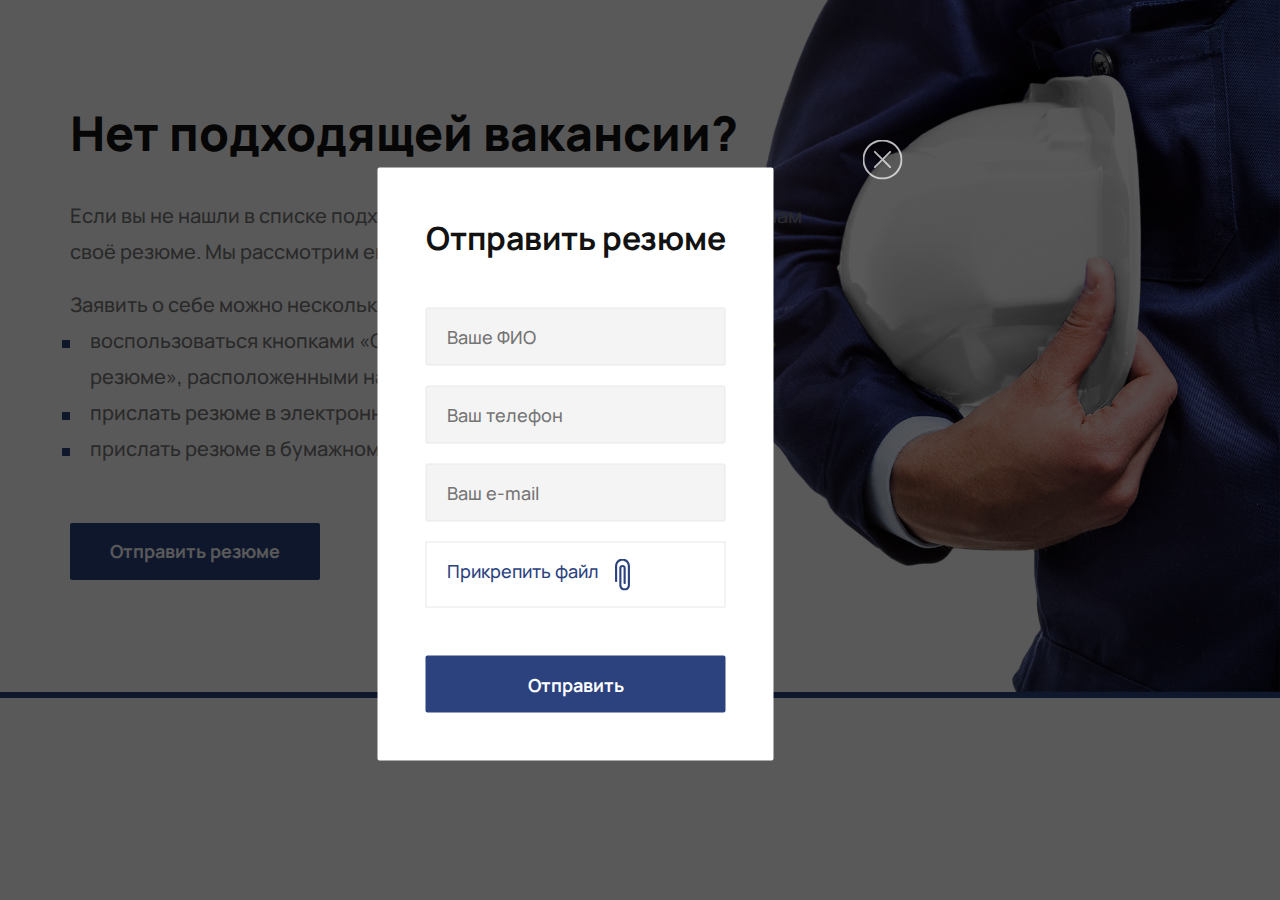
==== commit 7b5c7085: "tasks" ====
--- a/task1/index.html
+++ b/task1/index.html
@@ -2,11 +2,12 @@
 <html lang="ru">
 <head>
     <meta charset="UTF-8">
-    <link href="https://cdn.jsdelivr.net/npm/bootstrap@5.0.2/dist/css/bootstrap.min.css" rel="stylesheet" integrity="sha384-EVSTQN3/azprG1Anm3QDgpJLIm9Nao0Yz1ztcQTwFspd3yD65VohhpuuCOmLASjC" crossorigin="anonymous">
+
+    <link href="../assets/libraries/bootstrap-grid.css" rel="stylesheet">
+
     <link rel="preconnect" href="https://fonts.googleapis.com">
     <link rel="preconnect" href="https://fonts.gstatic.com" crossorigin>
     <link href="https://fonts.googleapis.com/css2?family=Manrope:wght@500;700;800&display=swap" rel="stylesheet">
-    <script type="text/javascript" src="script.js"></script>
     <link rel="stylesheet" href="style.css">
     <title>Задание 1</title>
 </head>
@@ -48,5 +49,7 @@
             <div class="overlay" id="overlay"></div>
         </div>
     </div>
+    <script src="script.js"></script>
+
 </body>
 </html>--- a/task1/style.css
+++ b/task1/style.css
@@ -149,8 +149,6 @@
     bottom: 0;
     left: 0;
     z-index: 9999;
-    width: 461px;
-    height: 581px;
     background: #FFFFFF;
     padding: 48px;
 }
@@ -224,14 +222,11 @@
 
 .modal-input > button.send{
     height: 57px;
-    max-width: 365px;
     font-size: 18px;
     font-weight: 700;
 }
 
 .input-file{
-    width: 365px;
-    height: 57px;
     background-color: #FFFFFF;
     margin-bottom: 48px;
 }
@@ -249,16 +244,14 @@
 }
 
 .input-file span {
-    display: block;
+    display: flex;
     position: relative;
     cursor: pointer;
     font-size: 18px;
     color: #2B427E;
-    text-align: center;
-    vertical-align: middle;
-    width: 100%;
     top: 50%;
-    transform: translateY(-50%);
+    left: 50%;
+    transform: translate(-50%, -50%);
 }
 
 .input-file span img{
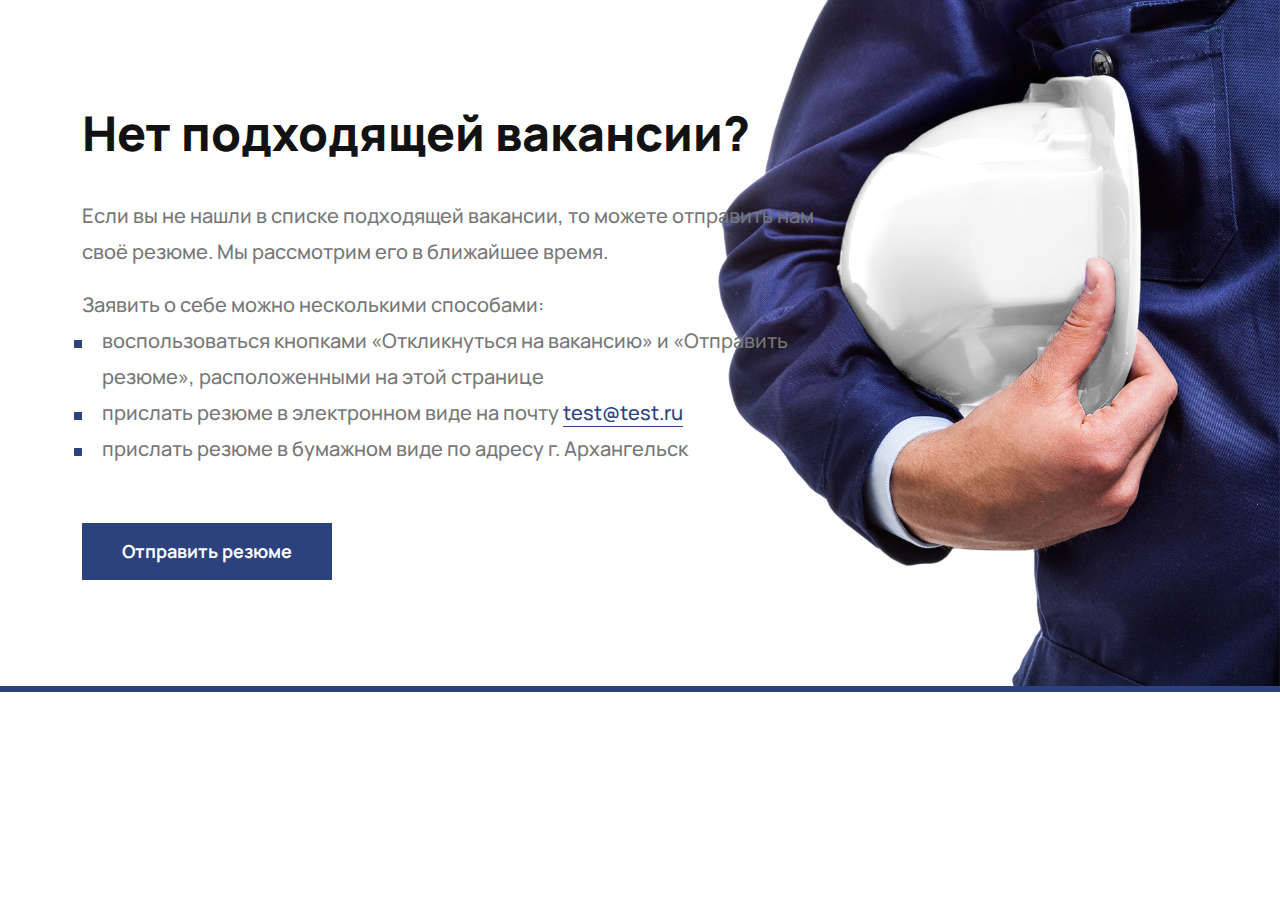
==== commit 61a01509: "main" ====
--- a/task1/index.html
+++ b/task1/index.html
@@ -28,28 +28,48 @@
                 <button id="sendResume">Отправить резюме</button>
             </div>
         </div>
+    </div>
 
-        <div class="modal" id="modal">
-            <div class="modal-back">
-                <button class="modal_close" id="modalClose"><img src="images/close-button.svg" alt=""></button>
-                <div class="modal-window">
-                    <p class="modal-title">Отправить резюме</p>
-                    <div class="modal-input">
-                        <input class="modal-input-item" type="text" placeholder="Ваше ФИО">
-                        <input class="modal-input-item" type="text" placeholder="Ваш телефон">
-                        <input class="modal-input-item" type="text" placeholder="Ваш e-mail">
-                        <label class="input-file" id="input-file">
-                            <input class="modal-input-item" id="inputFile" type="file" placeholder="Прикрепить файл">
-                            <span id="input-file-name">Прикрепить файл<img src="images/file-input.svg" id="file-name-image" alt=""></span>
-                        </label>
-                        <button class="modal-input-item send">Отправить</button>
-                    </div>
+    <div class="modal" id="modal">
+        <div class="overlay" id="overlay"></div>
+
+        <div class="window-wrapper">
+            <button id="closeModal"></button>
+            <div class="window container-fluid">
+                <div class="row">
+                    <div class="modal_title">Отправить резюме</div>
+                </div>
+                <div class="row">
+                    <label class="modal-input-text">
+                        <input type="text" placeholder="Ваше ФИО">
+                    </label>
+                </div>
+                <div class="row">
+                    <label class="modal-input-text">
+                        <input type="text" placeholder="Ваш телефон">
+                    </label>
+                </div>
+                <div class="row">
+                    <label class="modal-input-text">
+                        <input type="text" placeholder="Ваш e-mail">
+                    </label>
+                </div>
+                <div class="row">
+                    <label class="modal-input-file">
+                        <input class="input-file-real" id="inputFile" type="file">
+                        <span class="input-content-wrapper">
+                            <span id="inputFileName">Прикрепить файл</span>
+                            <img id="inputFileImage" src="images/file-input.svg" alt="">
+                        </span>
+                    </label>
+                </div>
+                <div class="row">
+                    <div class="send">Отправить</div>
                 </div>
             </div>
-            <div class="overlay" id="overlay"></div>
         </div>
     </div>
+
     <script src="script.js"></script>
-
 </body>
 </html>--- a/task1/style.css
+++ b/task1/style.css
@@ -4,6 +4,7 @@
     text-decoration: none;
     font-family: 'Manrope', sans-serif;
     font-style: normal;
+    box-sizing: border-box;
 }
 
 button {
@@ -92,176 +93,145 @@
     line-height: 25px;
 }
 
-button{
+#sendResume{
     background: #2B427E;
     color: #FFFFFF;
     transition: all 0.3s;
 }
 
-button:hover{
+#sendResume:hover, .send:hover{
     background: #3E5EB1;
     transition: all 0.3s;
 }
 
-button:active{
+#sendResume:active, .send:active{
     background: #1C2A50;
 }
 
-.modal-back{
-    position: relative;
+.modal{
+    display: none;
+    position: fixed;
+    z-index: 100;
+    top: 0;
+    left: 0;
+    width: 100%;
+    height: 100vh;
+}
+
+.overlay{
+    position: relative;
+    width: 100%;
+    height: 100%;
+    background-color: rgba(0, 0, 0, 0.5);
+}
+
+.window-wrapper{
+    position: absolute;
+    max-width: 525px;
+    max-height: 621px;
     left: 50%;
     top: 50%;
     transform: translate(-50%, -50%);
-    width: 525px;
-    height: 621px;
-    z-index: 9999;
-    background: transparent;
-}
-
-.modal{
-    position: absolute;
-    top: 0;
-    left: 0;
-    width: 100%;
-    height: 100%;
-}
-
-.overlay{
-    z-index: 9998;
-}
-
-.modal .overlay{
-    position: absolute;
-    top: 0;
-    left: 0;
-    width: 100%;
-    height: 100%;
-    background: #000000;
-    opacity: 0.65;
-}
-
-input, .modal-window, button.send, #sendResume{
-    border-radius: 2px !important;
-}
-
-.modal-window{
-    position: absolute;
-    bottom: 0;
-    left: 0;
-    z-index: 9999;
-    background: #FFFFFF;
+    z-index: 101;
+}
+
+.window{
+    position: relative;
+    max-width: 461px;
+    max-height: 581px;
+    background-color: #FFFFFF;
     padding: 48px;
 }
 
-#modalClose{
-    float: right;
-    background: transparent;
-    opacity: 0.75;
-    cursor: pointer;
-
-    transition: all 0.2s;
-}
-
-#modalClose:hover{
-    opacity: 1;
-
-    transition: all 0.2s;
-}
-
-.modal-title{
+#closeModal{
+    display: flex;
+    margin-left: auto;
+    margin-right: -24px;
+    transform: translateX(100%);
+    background-color: transparent;
+    background-image: url("images/close-button.svg");
+    width: 40px;
+    height: 40px;
+}
+
+.modal_title{
+    font-weight: 700;
     font-size: 32px;
-    font-weight: 700;
     line-height: 44px;
+    text-align: center;
     color: #121212;
-    text-align: center;
     margin-bottom: 48px;
 }
 
-.modal-input{
-    display: grid;
-}
-
-input[type="text"], .input-file {
-    max-width: 365px;
-    max-height: 57px;
+.modal-input-text, .modal-input-file, .send{
+    font-weight: 500;
+    font-size: 18px;
     border: 1px solid #E8E8E8;
-    margin-bottom: 20px;
-    background: #F4F4F4;
-    color: #000000;
-    font-size: 18px;
-    font-weight: 500;
-    padding: 16px 20px 16px 20px;
-
-    transition: all 0.2s;
-}
-
-input[type="text"]:hover{
-    border-color: #858585;
-
-    transition: all 0.2s;
-}
-
-input[type="text"]:active{
-    border-color: #858585;
-
-    transition: all 0.2s;
-}
-
-.modal-input > div > label[for="inputFile"]{
+    border-radius: 2px;
     width: 365px;
     height: 57px;
-    background: white;
-    border: 1px solid #E8E8E8;
+}
+
+.modal-input-text{
+    padding: 16px 20px 16px 20px;
+    background-color: #F4F4F4;
+    margin-bottom: 20px;
+}
+
+.modal-input-text::placeholder{
+    color: #777777;
+}
+
+.modal-input-text:hover, .modal-input-file:hover{
+    border-color: #858585;
+}
+
+.modal-input-text:focus, .modal-input-file:focus{
+    border-color: #858585;
+}
+
+.modal-input-text:active, .modal-input-file:active{
+    border-color: #858585;
+}
+
+.modal-input-file{
+    margin-bottom: 48px;
+    display: flex;
+    align-items: center;
+}
+
+#inputFileName{
     color: #2B427E;
-    font-size: 18px;
-    font-weight: 500;
-    cursor: pointer;
-    margin-bottom: 48px;
-    text-align: center;
-}
-
-.modal-input > button.send{
-    height: 57px;
-    font-size: 18px;
-    font-weight: 700;
-}
-
-.input-file{
-    background-color: #FFFFFF;
-    margin-bottom: 48px;
-}
-
-.input-file:hover{
-    border-color: #858585;
-
-    transition: all 0.2s;
-}
-
-.input-file:active{
-    border-color: #858585;
-
-    transition: all 0.2s;
-}
-
-.input-file span {
-    display: flex;
-    position: relative;
-    cursor: pointer;
-    font-size: 18px;
-    color: #2B427E;
-    top: 50%;
-    left: 50%;
-    transform: translate(-50%, -50%);
-}
-
-.input-file span img{
+    display: flex;
+    align-items: center;
+}
+
+#inputFileImage{
     margin-left: 16px;
 }
-.input-file input[type=file] {
+
+.input-file-real{
     position: absolute;
     z-index: -1;
-    opacity: 0;
-    display: block;
-    width: 0;
-    height: 0;
+}
+
+.input-content-wrapper{
+    display: flex;
+    position: relative;
+    left: 0;
+    width: 100%;
+    justify-content: center;
+}
+
+.send{
+    border: 0;
+    display: flex;
+    justify-content: center;
+    align-items: center;
+    background-color: #2B427E;
+    font-weight: 700;
+    font-size: 18px;
+    line-height: 25px;
+
+    color: #FFFFFF;
 }